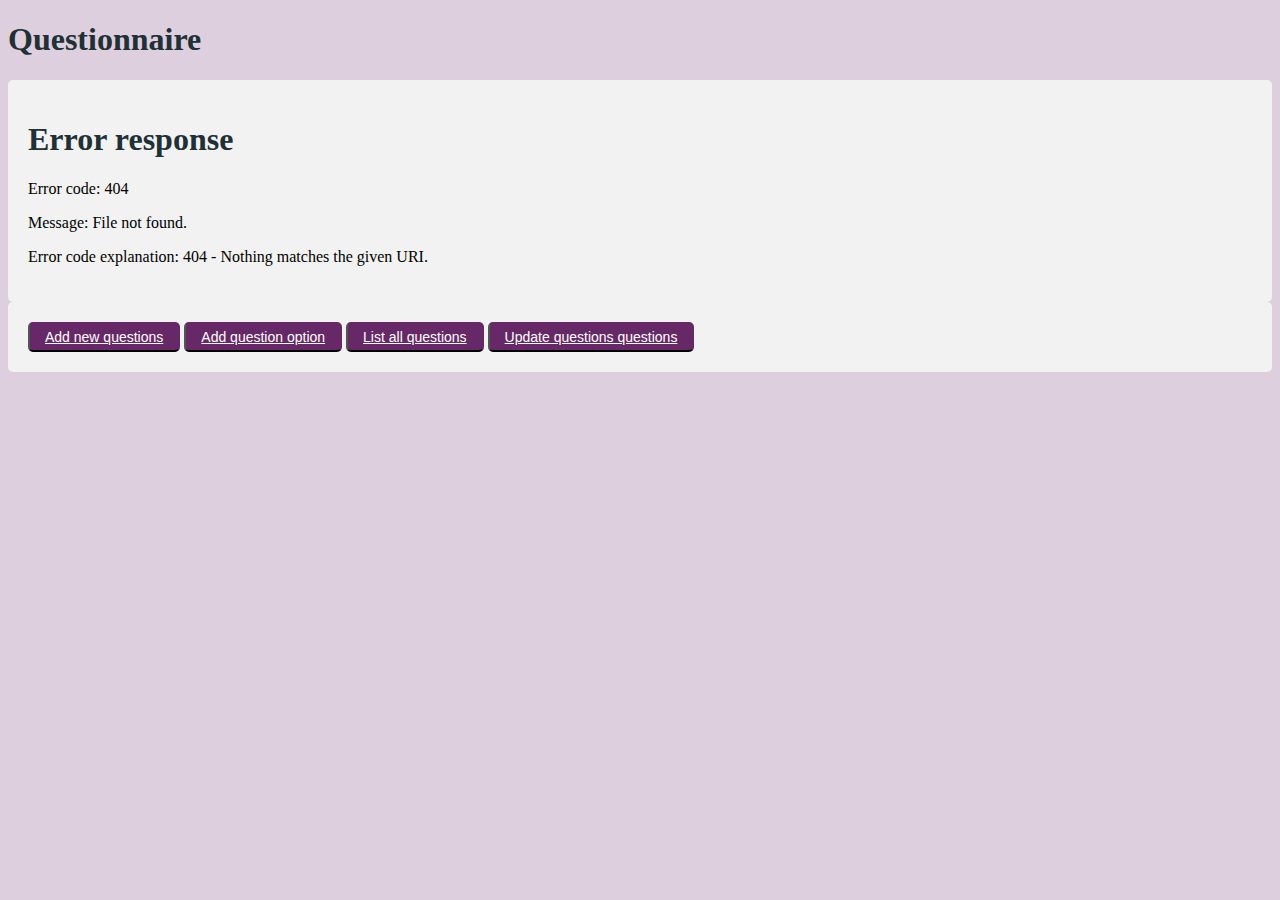
==== src/main/resources/index.html @ 3bf3a772 "Added UpdateQuestionsConttroller" ====
<!DOCTYPE html>
<html lang="en">
<head>
  <meta charset="UTF-8">
  <title>Kristiania Questionnaire</title>
  <link rel="stylesheet" href="style.css">
</head>
<body>
<h1>Questionnaire</h1>
<div id="questions"></div>
<div>
  <button class="btn"><a href="newQuestionnaire.html">Add new questions</a></button>
  <button class="btn"><a href="addOption.html">Add question option</a></button>
  <button class="btn"><a href="listAllQuestions.html">List all questions</a></button>
  <button class="btn"><a href="updateQuestions.html">Update questions questions</a></button>
</div>
</body>
<script>
  fetch("/api/index")
          .then(function(response) {
            return response.text();
          }).then(function(text) {
    document.getElementById("questions").innerHTML = text;
  });
</script>
</html>
---- src/main/resources/style.css ----
body {
    background-color: #DDCFDD;
}

h1 {
    color: #213035;
}

input[type=text], select {
    width: 100%;
    padding: 12px 20px;
    margin: 8px 0;
    display: inline-block;
    border: 1px solid #ccc;
    border-radius: 4px;
    box-sizing: border-box;
}

input[type=submit] {
    width: 100%;
    background-color: #4CAF50;
    color: white;
    padding: 14px 20px;
    margin: 8px 0;
    border: none;
    border-radius: 4px;
    cursor: pointer;
}

input[type=submit]:hover {
    background-color: #45a049;
}

div {
    border-radius: 5px;
    background-color: #f2f2f2;
    padding: 20px;
}

.btn {
    background-color: #662866;
    color: white;
    border-radius: 5px;
    padding: 5px 15px;
    text-align: center;
    text-decoration: none;
    display: inline-block;
    font-size: 14px;
    ransition-duration: 0.4s;
    border-right-color: transparent;
    border-top-color: transparent;

}

.add_btn {
    background-color: #662866;
    color: white;
    border-radius: 5px;
    padding: 10px 25px;
    text-align: center;
    text-decoration: none;
    display: inline-block;
    font-size: 14px;
    ransition-duration: 0.4s;
    border-right-color: transparent;
    border-top-color: transparent;
}


.btn:hover {
    background-color: #A37EA3;
    color: white;
}

a {
    color: white;
}
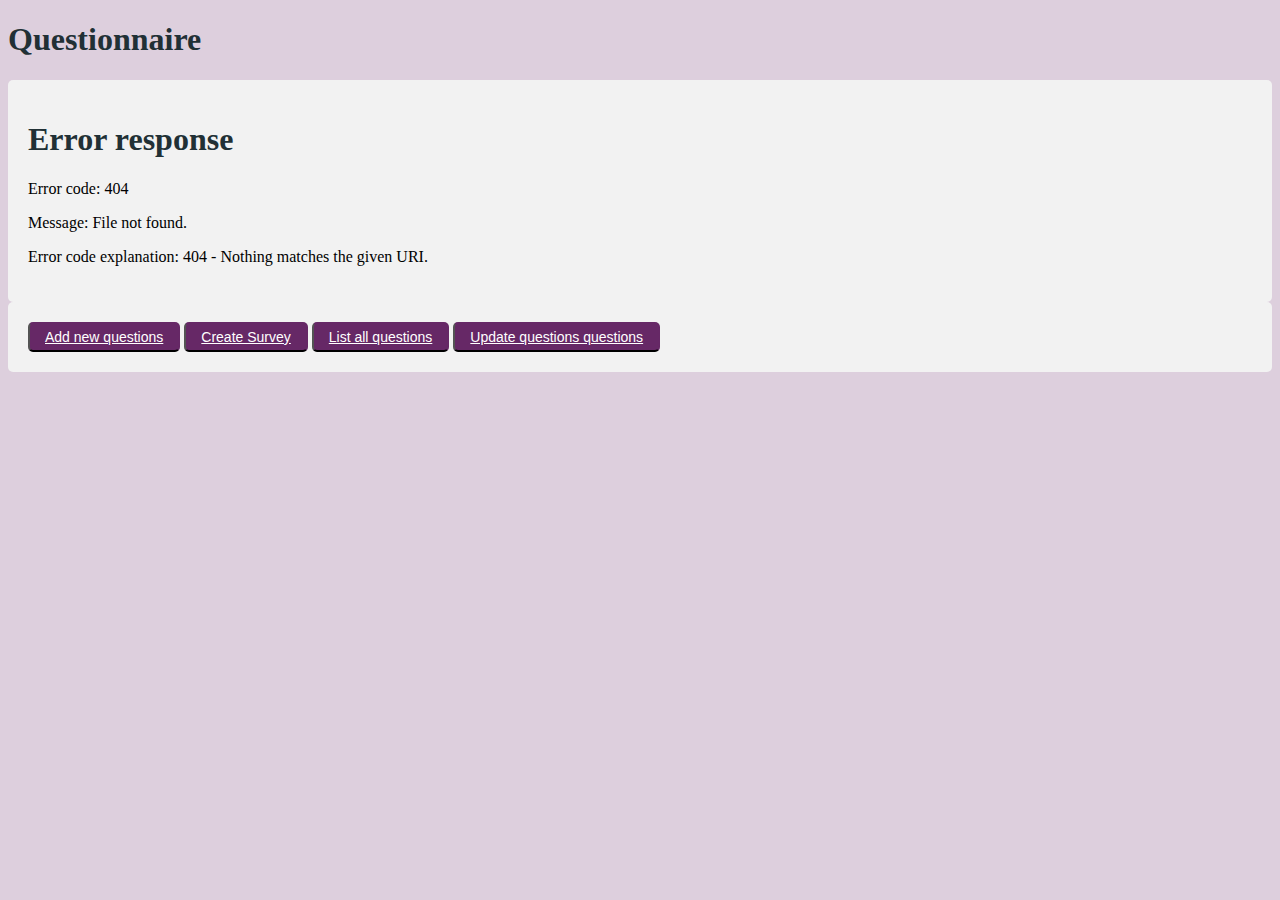
==== commit 8e2b3315: "created Survey saves answer and question" ====
--- a/src/main/resources/index.html
+++ b/src/main/resources/index.html
@@ -10,7 +10,7 @@
 <div id="questions"></div>
 <div>
   <button class="btn"><a href="newQuestionnaire.html">Add new questions</a></button>
-  <button class="btn"><a href="addOption.html">Add question option</a></button>
+  <button class="btn"><a href="createSurvey.html">Create Survey</a></button>
   <button class="btn"><a href="listAllQuestions.html">List all questions</a></button>
   <button class="btn"><a href="updateQuestions.html">Update questions questions</a></button>
 </div>
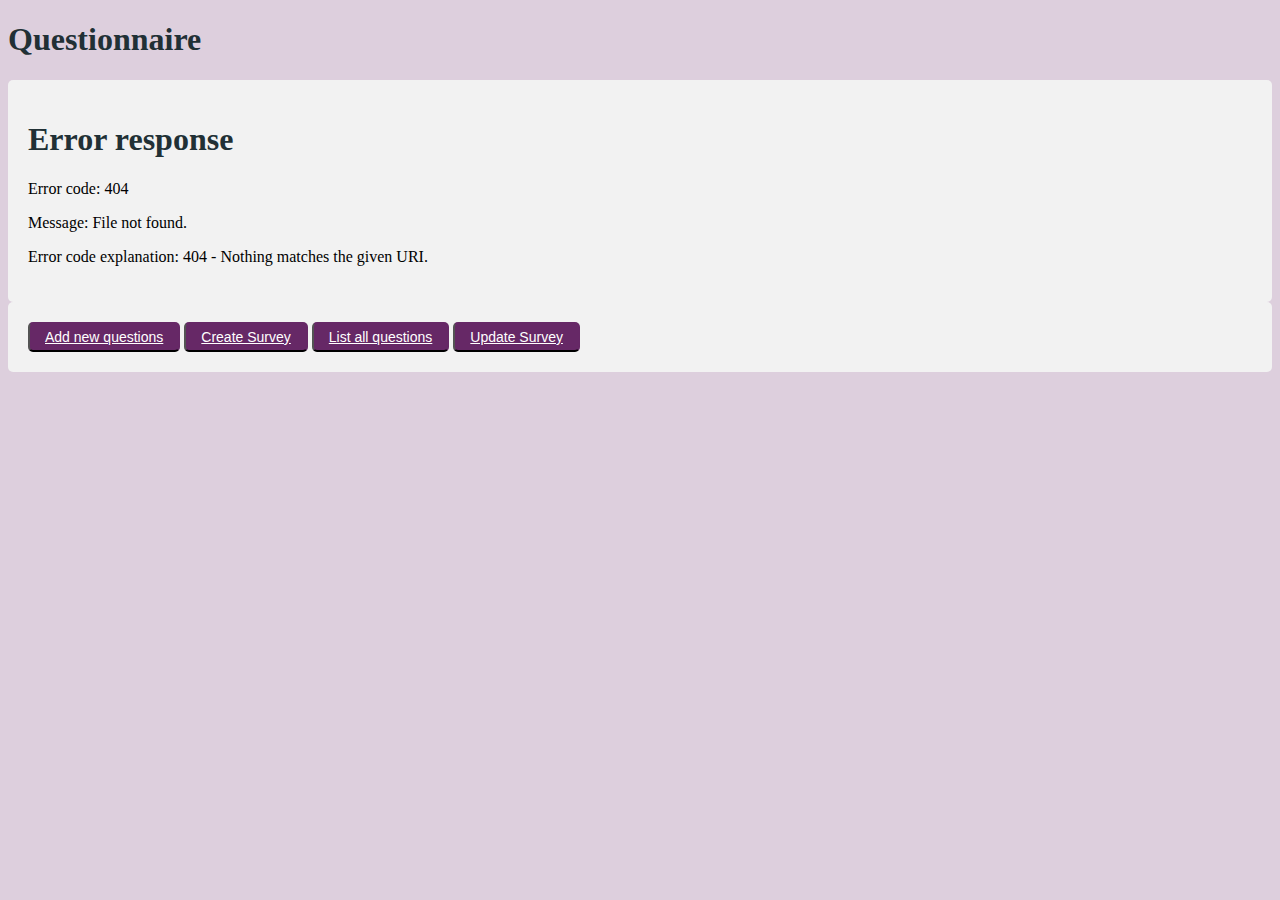
==== commit dbfbf3f9: "created Survey update table" ====
--- a/src/main/resources/index.html
+++ b/src/main/resources/index.html
@@ -12,7 +12,7 @@
   <button class="btn"><a href="newQuestionnaire.html">Add new questions</a></button>
   <button class="btn"><a href="createSurvey.html">Create Survey</a></button>
   <button class="btn"><a href="listAllQuestions.html">List all questions</a></button>
-  <button class="btn"><a href="updateQuestions.html">Update questions questions</a></button>
+  <button class="btn"><a href="updateSurvey.html">Update Survey</a></button>
 </div>
 </body>
 <script>
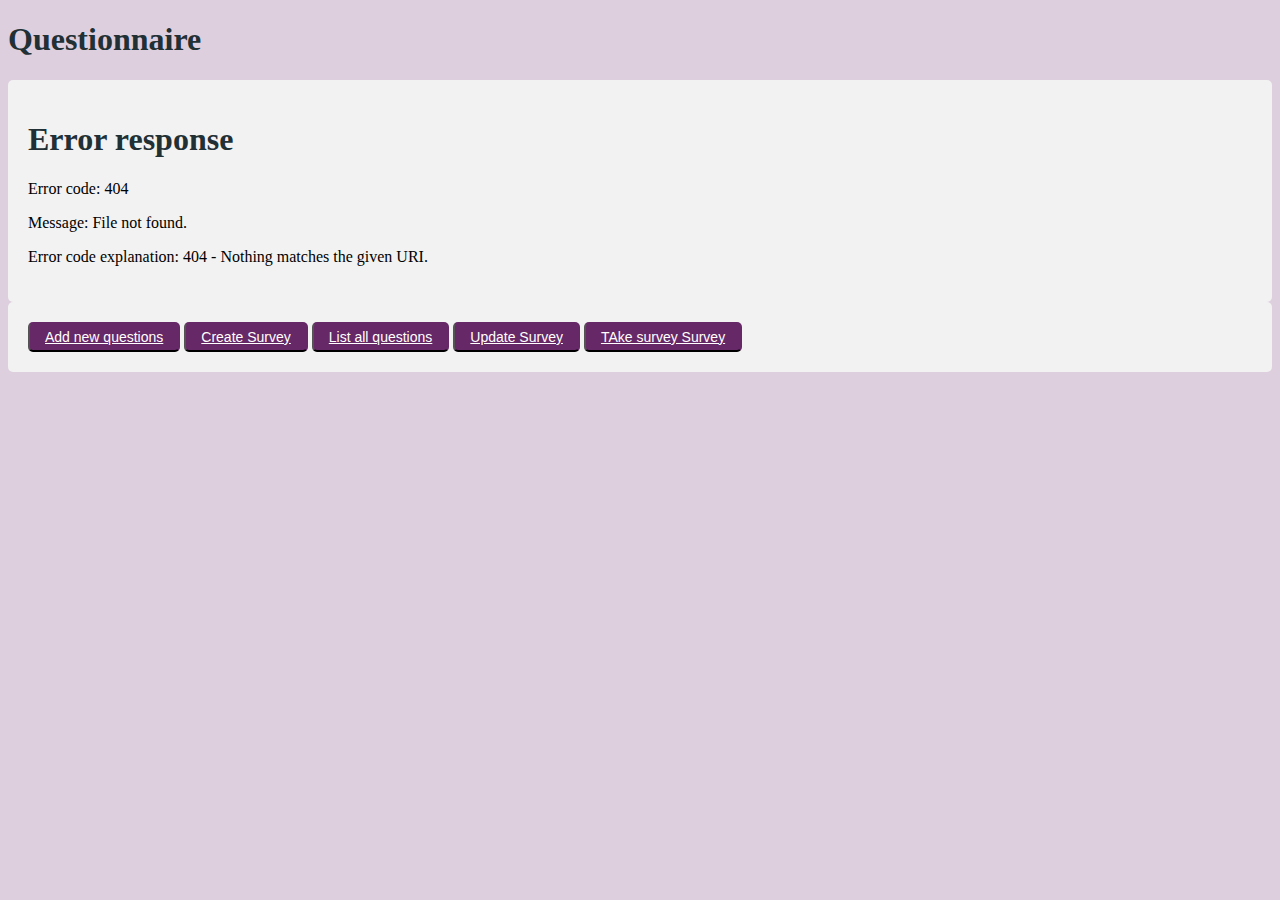
==== commit 9e4d6539: "created survey.html" ====
--- a/src/main/resources/index.html
+++ b/src/main/resources/index.html
@@ -13,6 +13,7 @@
   <button class="btn"><a href="createSurvey.html">Create Survey</a></button>
   <button class="btn"><a href="listAllQuestions.html">List all questions</a></button>
   <button class="btn"><a href="updateSurvey.html">Update Survey</a></button>
+  <button class="btn"><a href="survey.html">TAke survey Survey</a></button>
 </div>
 </body>
 <script>
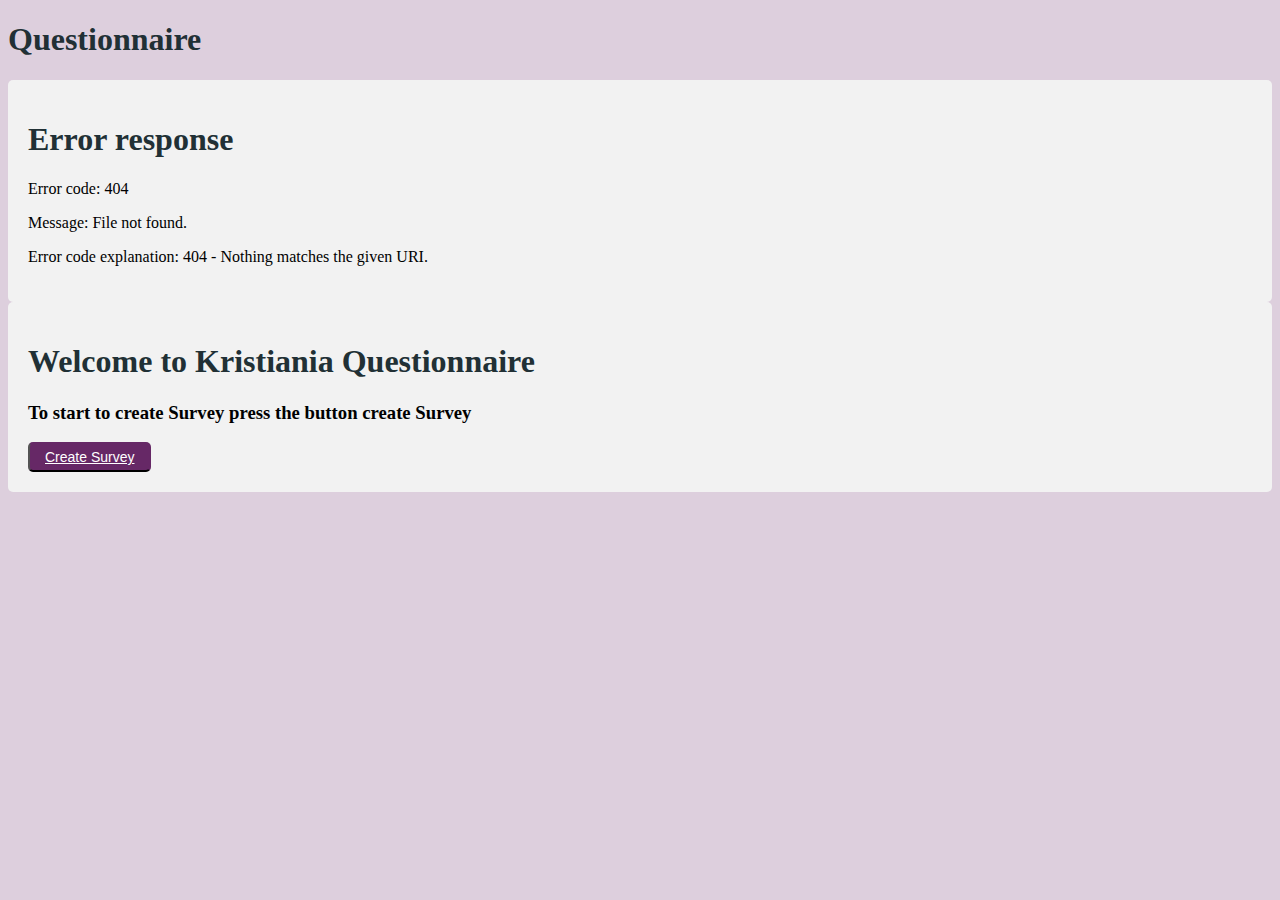
==== commit 984c46bb: "Test shouldListQuestions🟢" ====
--- a/src/main/resources/index.html
+++ b/src/main/resources/index.html
@@ -9,11 +9,9 @@
 <h1>Questionnaire</h1>
 <div id="questions"></div>
 <div>
-  <button class="btn"><a href="newQuestionnaire.html">Add new questions</a></button>
-  <button class="btn"><a href="createSurvey.html">Create Survey</a></button>
-  <button class="btn"><a href="listAllQuestions.html">List all questions</a></button>
-  <button class="btn"><a href="updateSurvey.html">Update Survey</a></button>
-  <button class="btn"><a href="survey.html">TAke survey Survey</a></button>
+  <h1>Welcome to Kristiania Questionnaire</h1>
+  <h3>To start to create Survey press the button create Survey</h3>
+  <button class="btn"><a href="firstStepSurvey.html">Create Survey</a></button>
 </div>
 </body>
 <script>
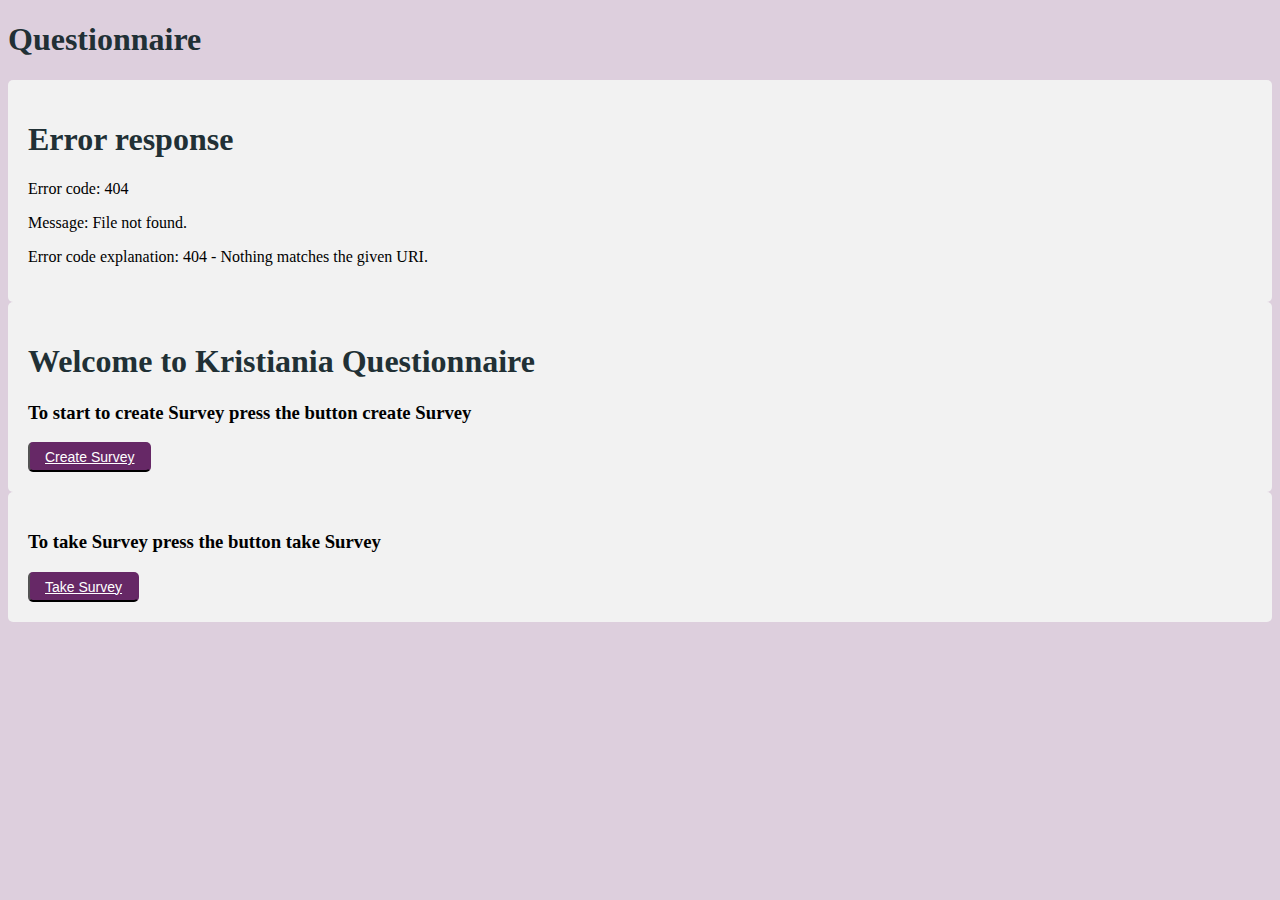
==== commit 9f799a16: "Added UserRegisterController" ====
--- a/src/main/resources/index.html
+++ b/src/main/resources/index.html
@@ -13,6 +13,11 @@
   <h3>To start to create Survey press the button create Survey</h3>
   <button class="btn"><a href="firstStepSurvey.html">Create Survey</a></button>
 </div>
+
+<div>
+  <h3>To take Survey press the button take Survey</h3>
+  <button class="btn"><a href="userRegister.html">Take Survey</a></button>
+</div>
 </body>
 <script>
   fetch("/api/index")
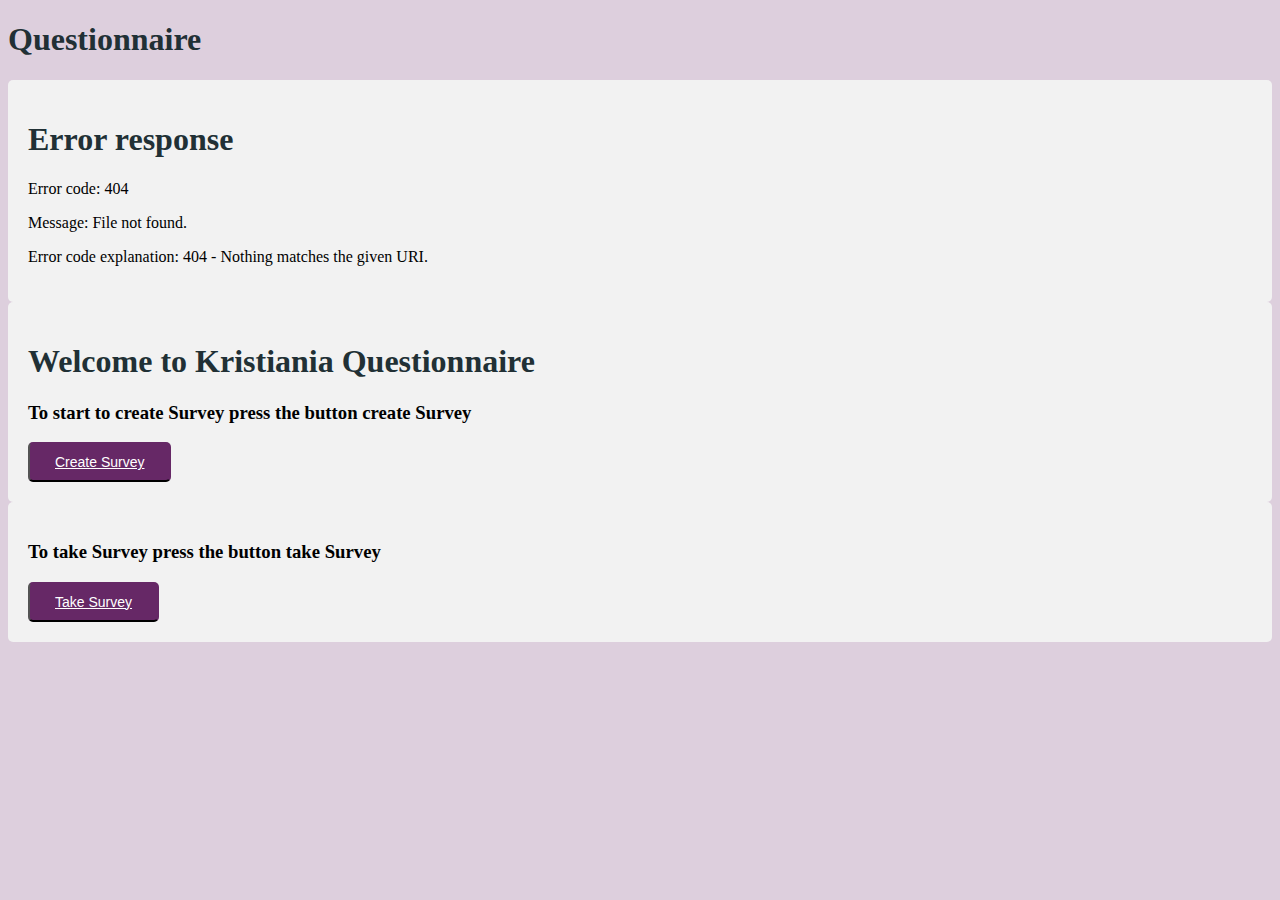
==== commit 0641f0c4: "created takeSurvey.html" ====
--- a/src/main/resources/index.html
+++ b/src/main/resources/index.html
@@ -16,7 +16,7 @@
 
 <div>
   <h3>To take Survey press the button take Survey</h3>
-  <button class="btn"><a href="userRegister.html">Take Survey</a></button>
+  <button class="btn"><a href="takeSurvey.html">Take Survey</a></button>
 </div>
 </body>
 <script>
--- a/src/main/resources/style.css
+++ b/src/main/resources/style.css
@@ -41,7 +41,7 @@
     background-color: #662866;
     color: white;
     border-radius: 5px;
-    padding: 5px 15px;
+    padding: 10px 25px;
     text-align: center;
     text-decoration: none;
     display: inline-block;
@@ -52,19 +52,6 @@
 
 }
 
-.add_btn {
-    background-color: #662866;
-    color: white;
-    border-radius: 5px;
-    padding: 10px 25px;
-    text-align: center;
-    text-decoration: none;
-    display: inline-block;
-    font-size: 14px;
-    ransition-duration: 0.4s;
-    border-right-color: transparent;
-    border-top-color: transparent;
-}
 
 
 .btn:hover {
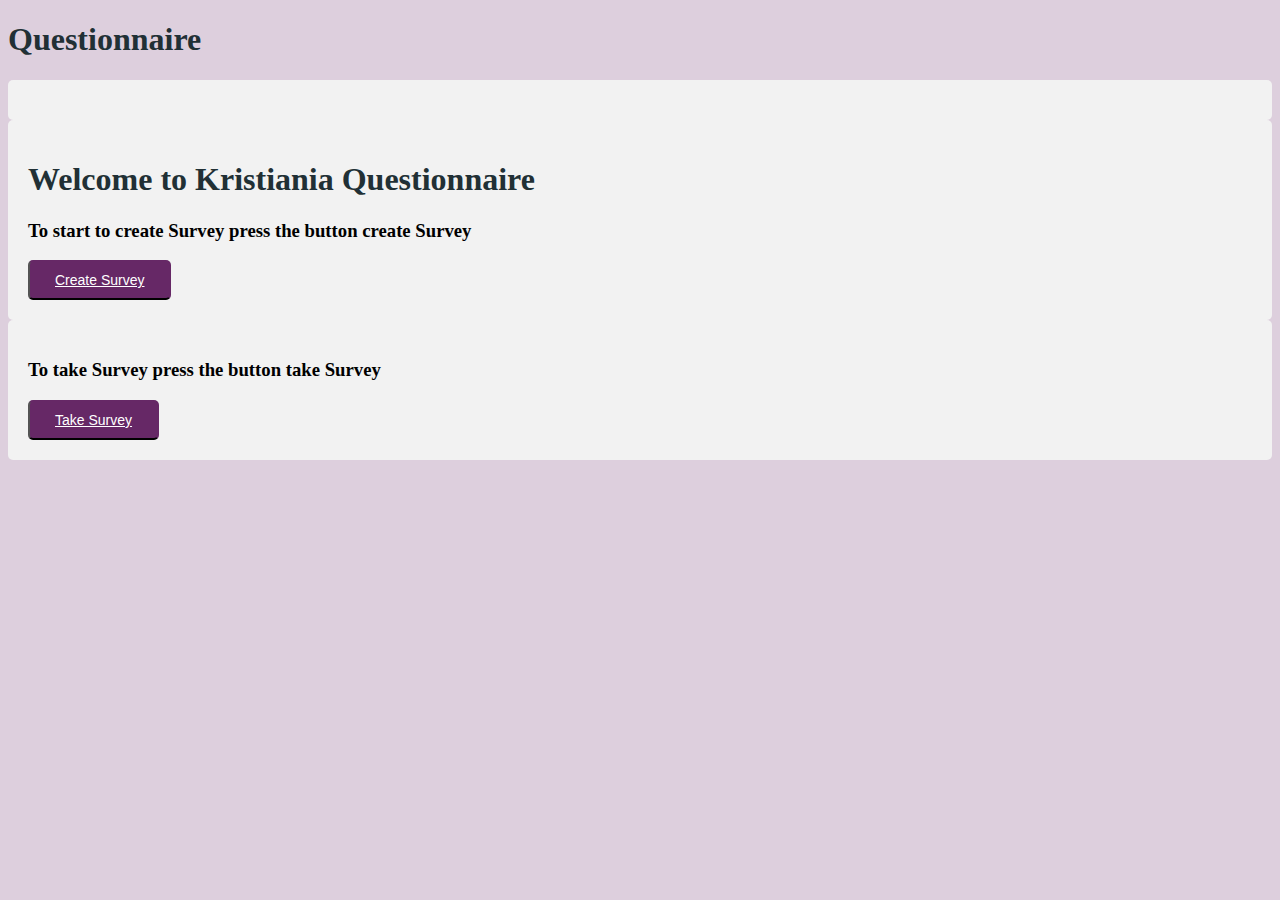
==== commit 2c3bce4e: "Same request target REST fixed" ====
--- a/src/main/resources/index.html
+++ b/src/main/resources/index.html
@@ -20,11 +20,5 @@
 </div>
 </body>
 <script>
-  fetch("/api/index")
-          .then(function(response) {
-            return response.text();
-          }).then(function(text) {
-    document.getElementById("questions").innerHTML = text;
-  });
 </script>
 </html>--- a/src/main/resources/style.css
+++ b/src/main/resources/style.css
@@ -1,6 +1,8 @@
 body {
     background-color: #DDCFDD;
 }
+
+
 
 h1 {
     color: #213035;
